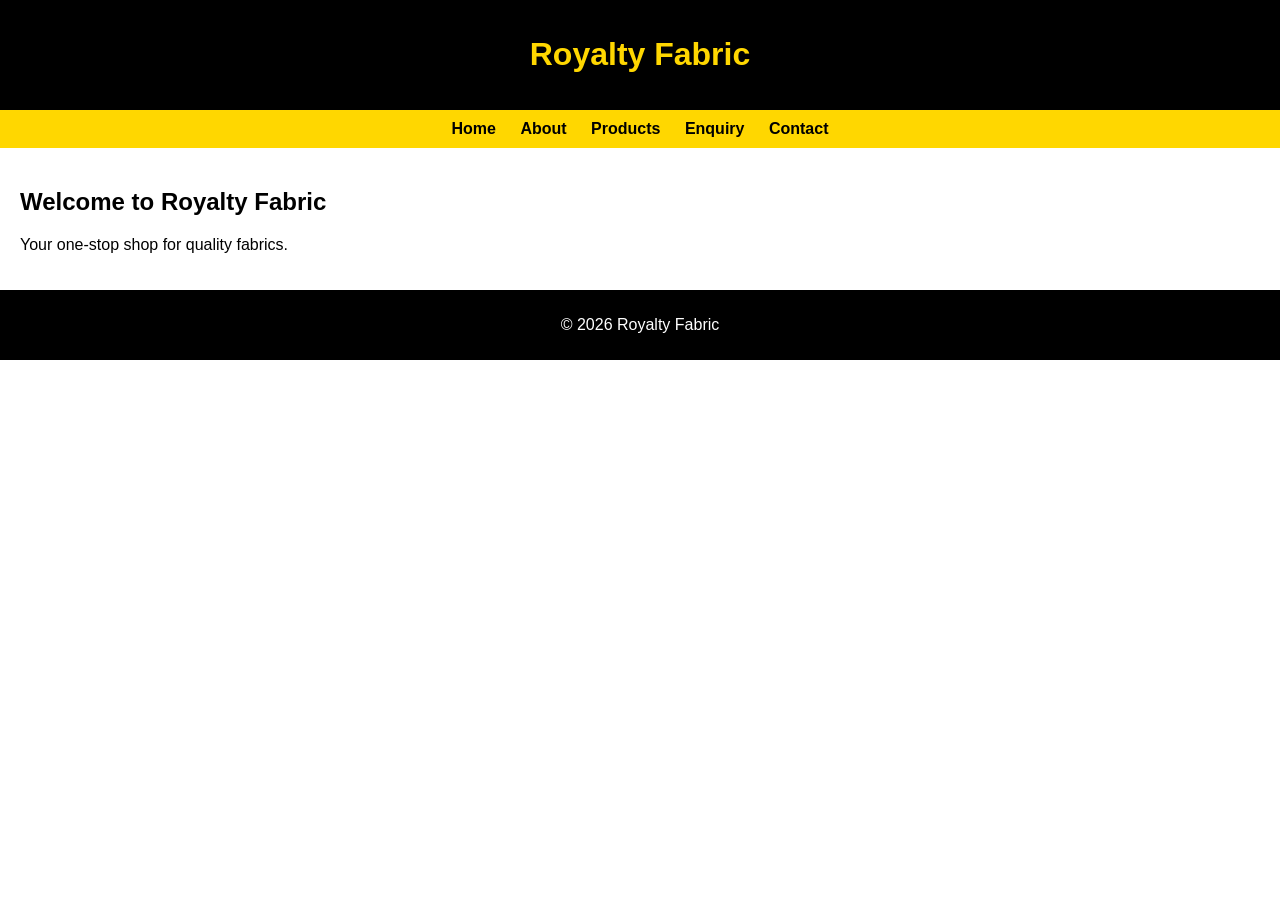
==== index.html @ 3540ddf5 "Initial website upload" ====
<!DOCTYPE html>
<html lang="en">
<head>
    <title>Royalty Fabric - Home</title>
    <link rel="stylesheet" href="css/styles.css">
</head>

<body>

<!-- Header -->
<header>
    <h1>Royalty Fabric</h1>
</header>

<!-- Navigation Menu -->
<nav>
    <a href="index.html">Home</a>
    <a href="about.html">About</a>
    <a href="products.html">Products</a>
    <a href="enquiry.html">Enquiry</a>
    <a href="contact.html">Contact</a>
</nav>

<!-- Main Content -->
<main>
    <h2>Welcome to Royalty Fabric</h2>
    <p>Your one-stop shop for quality fabrics.</p>
</main>

<!-- Footer -->
<footer>
    <p>&copy; 2026 Royalty Fabric</p>
</footer>

</body>
</html>
---- css/styles.css ----
/* Body styling */
body {
    font-family: Arial, sans-serif;
    margin: 0;
    padding: 0;
}

/* Header */
header {
    background-color: black;
    color: gold;
    text-align: center;
    padding: 15px;
}

/* Navigation */
nav {
    background-color: gold;
    padding: 10px;
    text-align: center;
}

nav a {
    margin: 10px;
    text-decoration: none;
    color: black;
    font-weight: bold;
}

/* Main content */
main {
    padding: 20px;
}

/* Footer */
footer {
    background-color: black;
    color: white;
    text-align: center;
    padding: 10px;
}
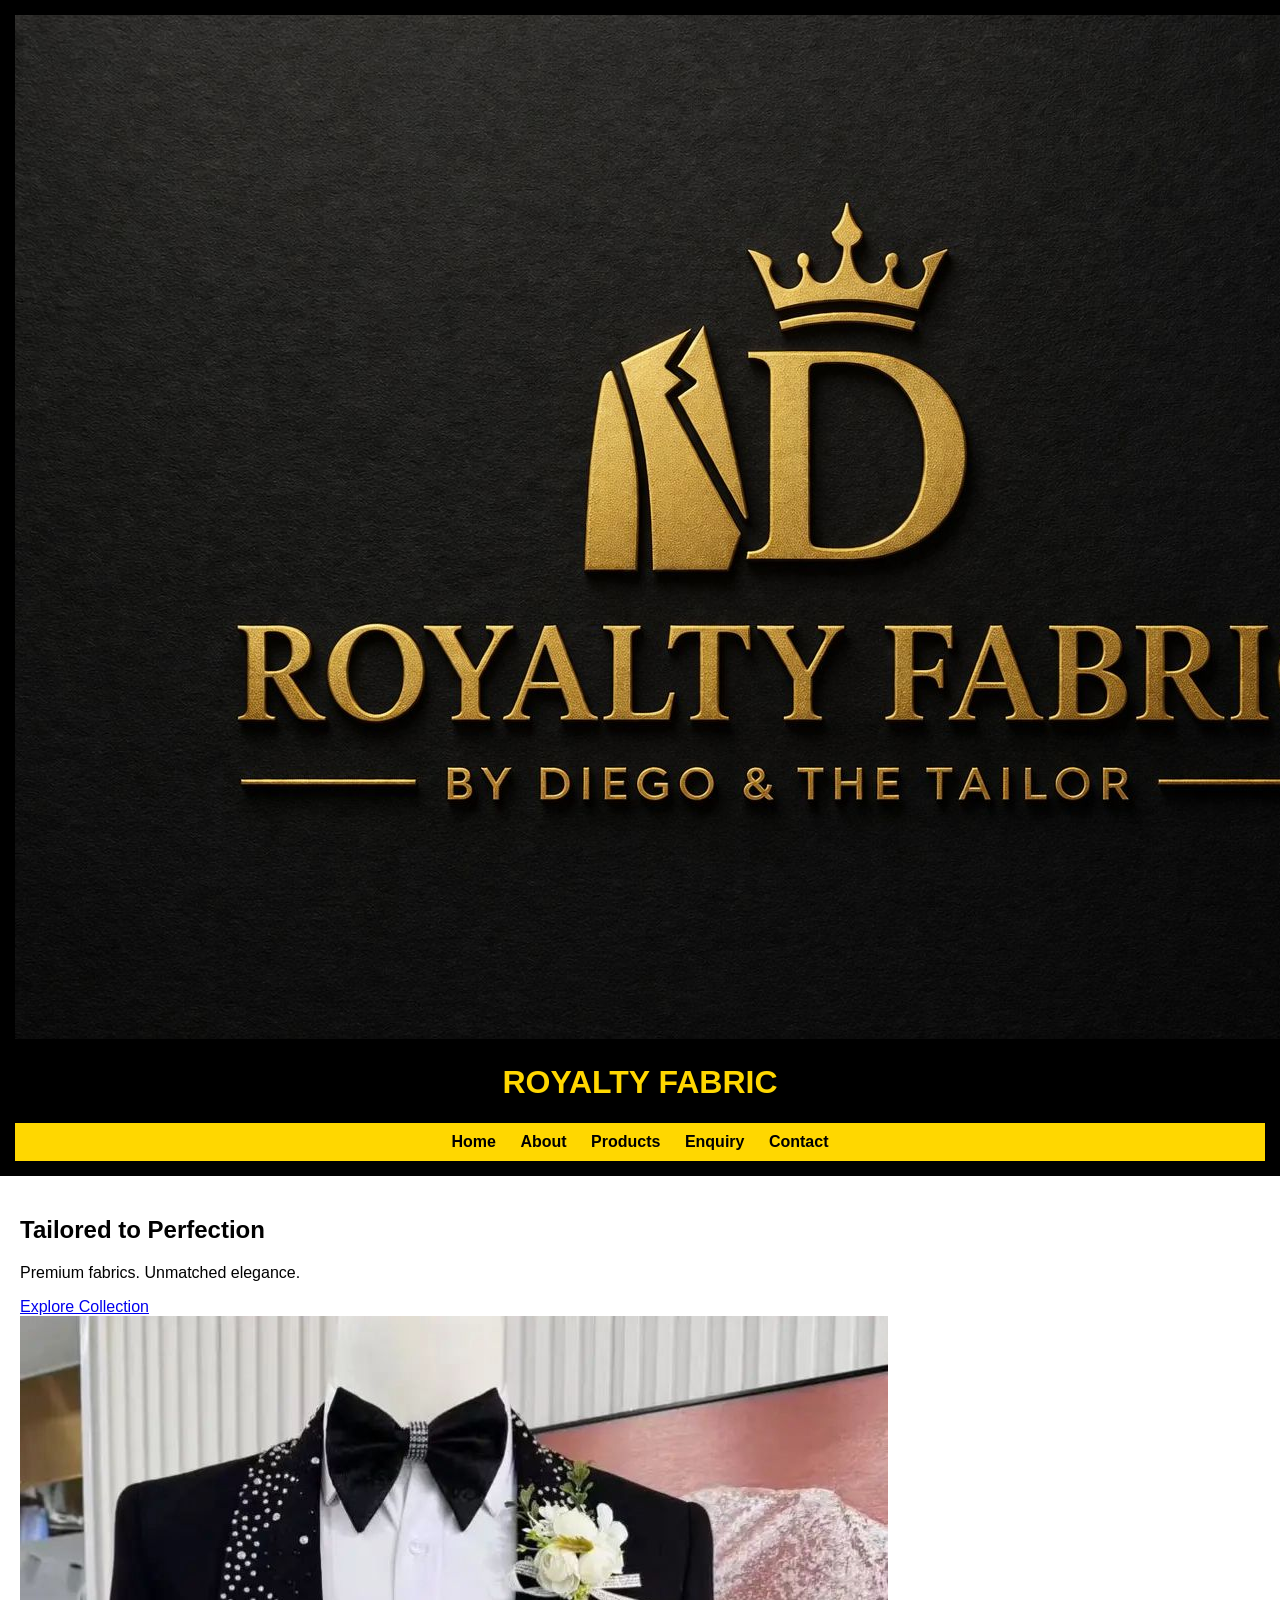
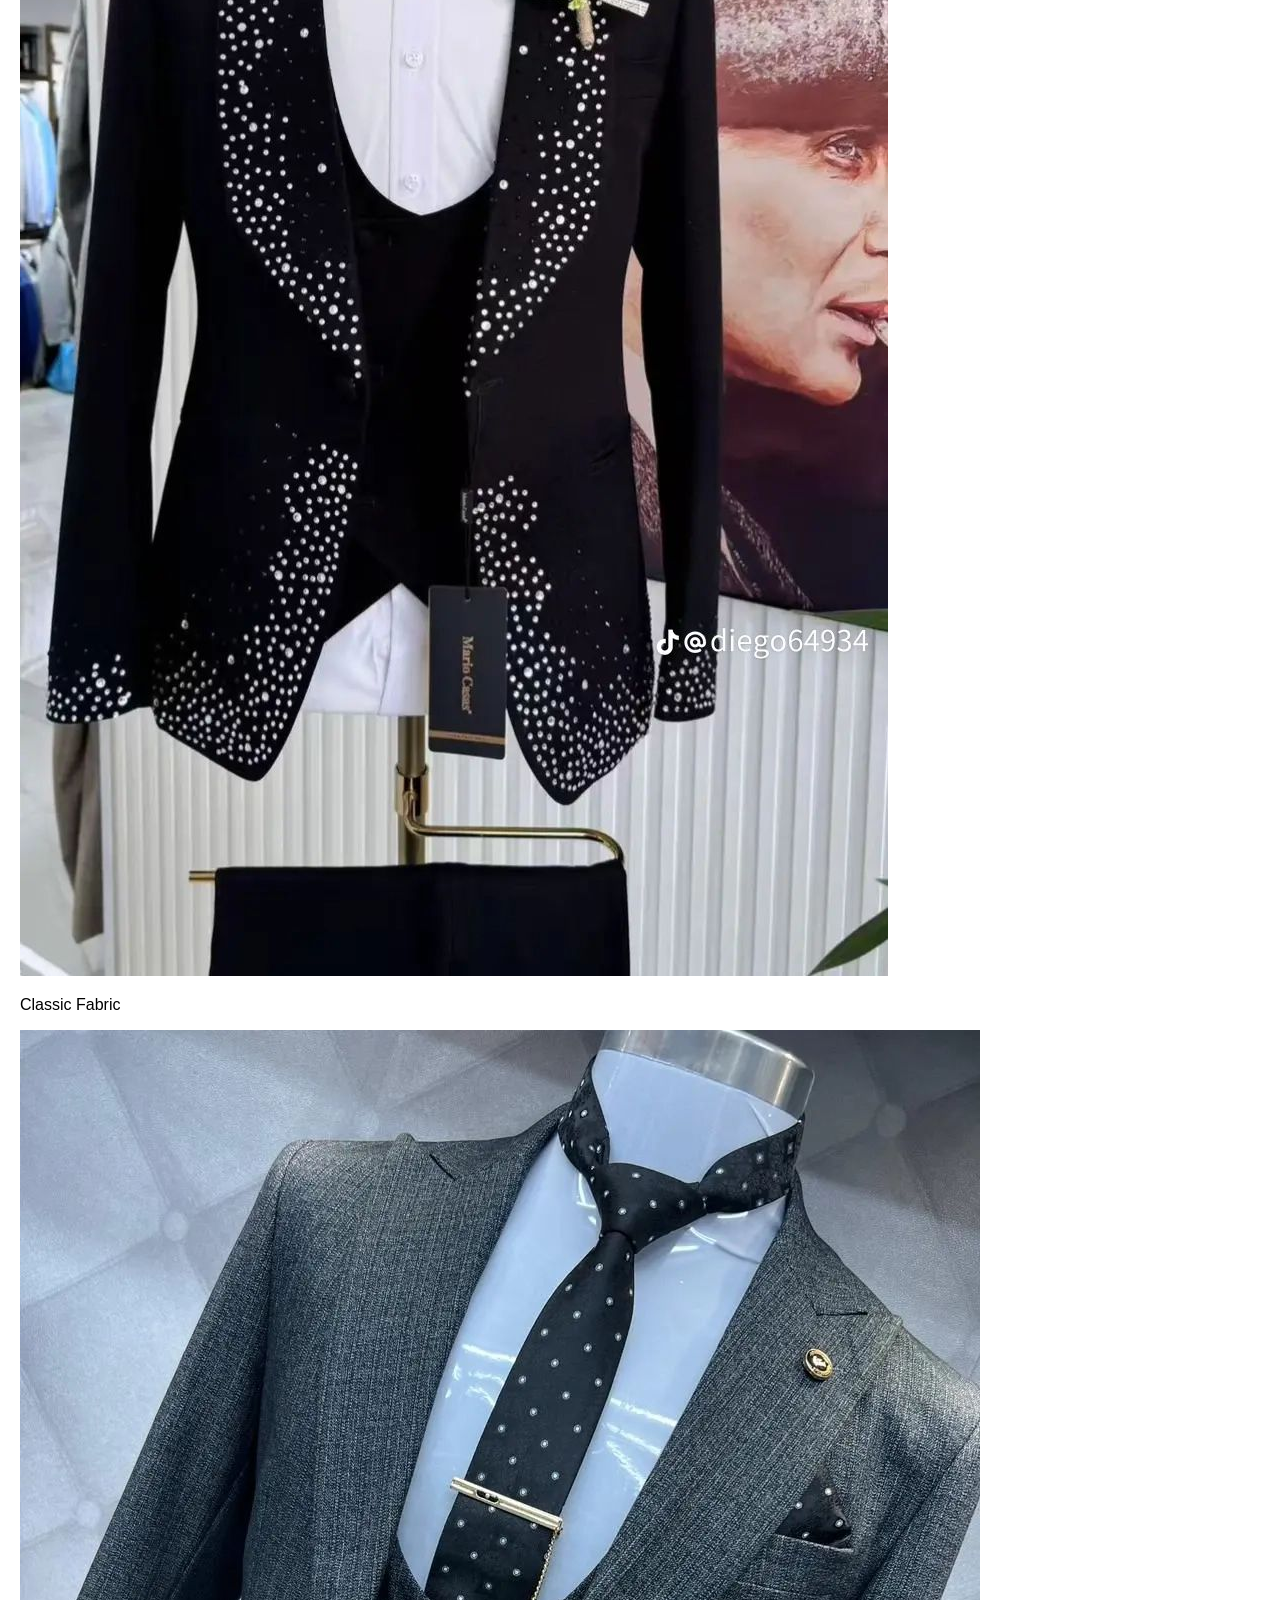
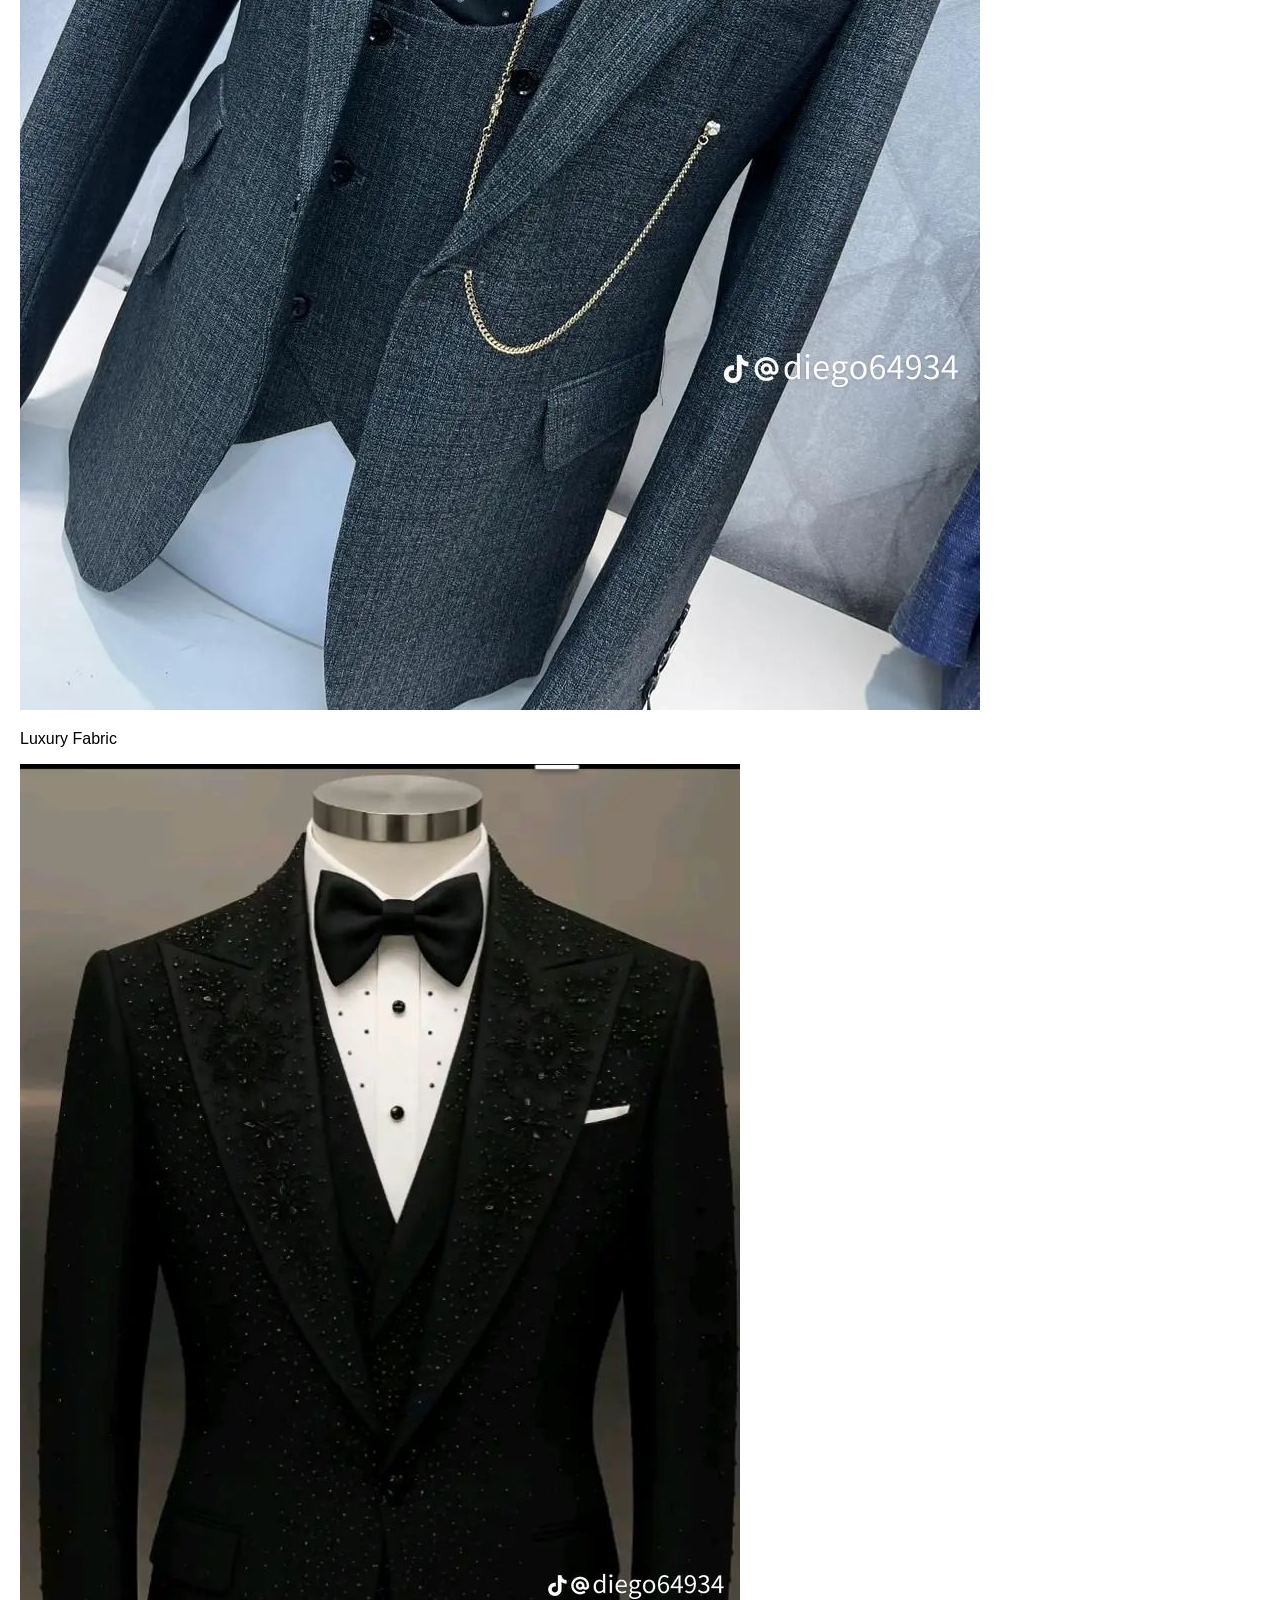
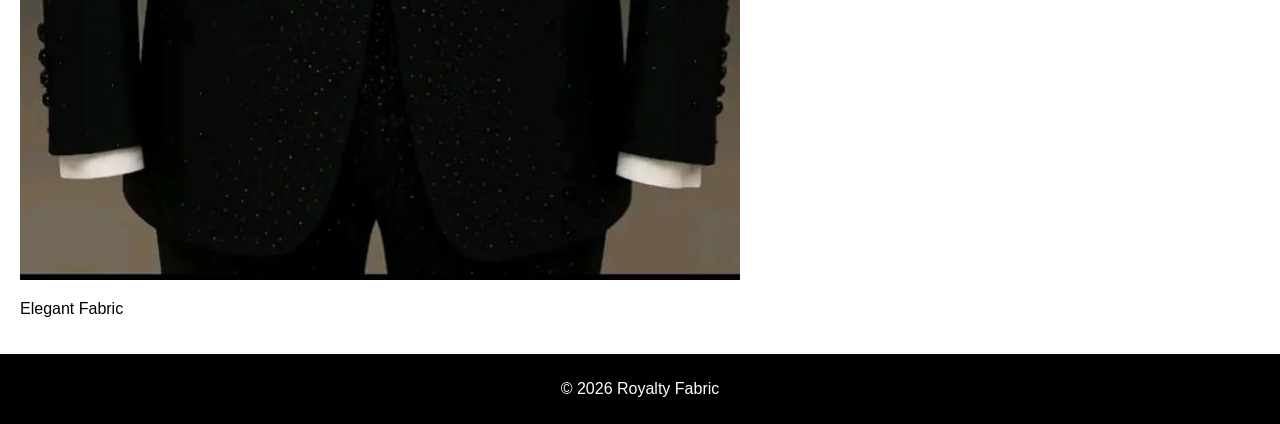
==== commit cd91fe54: "Update index.html" ====
--- a/index.html
+++ b/index.html
@@ -7,30 +7,51 @@
 
 <body>
 
-<!-- Header -->
-<header>
-    <h1>Royalty Fabric</h1>
+<header class="top-header">
+    <div class="logo-section">
+        <img src="images/logo.png" alt="Logo">
+        <h1>ROYALTY FABRIC</h1>
+    </div>
+
+    <nav>
+        <a href="index.html">Home</a>
+        <a href="about.html">About</a>
+        <a href="products.html">Products</a>
+        <a href="enquiry.html">Enquiry</a>
+        <a href="contact.html">Contact</a>
+    </nav>
 </header>
 
-<!-- Navigation Menu -->
-<nav>
-    <a href="index.html">Home</a>
-    <a href="about.html">About</a>
-    <a href="products.html">Products</a>
-    <a href="enquiry.html">Enquiry</a>
-    <a href="contact.html">Contact</a>
-</nav>
+<main>
 
-<!-- Main Content -->
-<main>
-    <h2>Welcome to Royalty Fabric</h2>
-    <p>Your one-stop shop for quality fabrics.</p>
+    <!-- HERO SECTION -->
+    <section class="hero">
+        <h1>Tailored to Perfection</h1>
+        <p>Premium fabrics. Unmatched elegance.</p>
+        <a href="products.html" class="btn">Explore Collection</a>
+        <div class="hero-products">
+    <div class="product-card">
+        <img src="images/fabric1.jpg">
+        <p>Classic Fabric</p>
+    </div>
+
+    <div class="product-card">
+        <img src="images/fabric2.jpg">
+        <p>Luxury Fabric</p>
+    </div>
+
+    <div class="product-card">
+        <img src="images/fabric3.jpg">
+        <p>Elegant Fabric</p>
+    </div>
+</div>
+   
+
 </main>
 
-<!-- Footer -->
 <footer>
-    <p>&copy; 2026 Royalty Fabric</p>
+    <p>© 2026 Royalty Fabric</p>
 </footer>
 
 </body>
-</html>+</html>
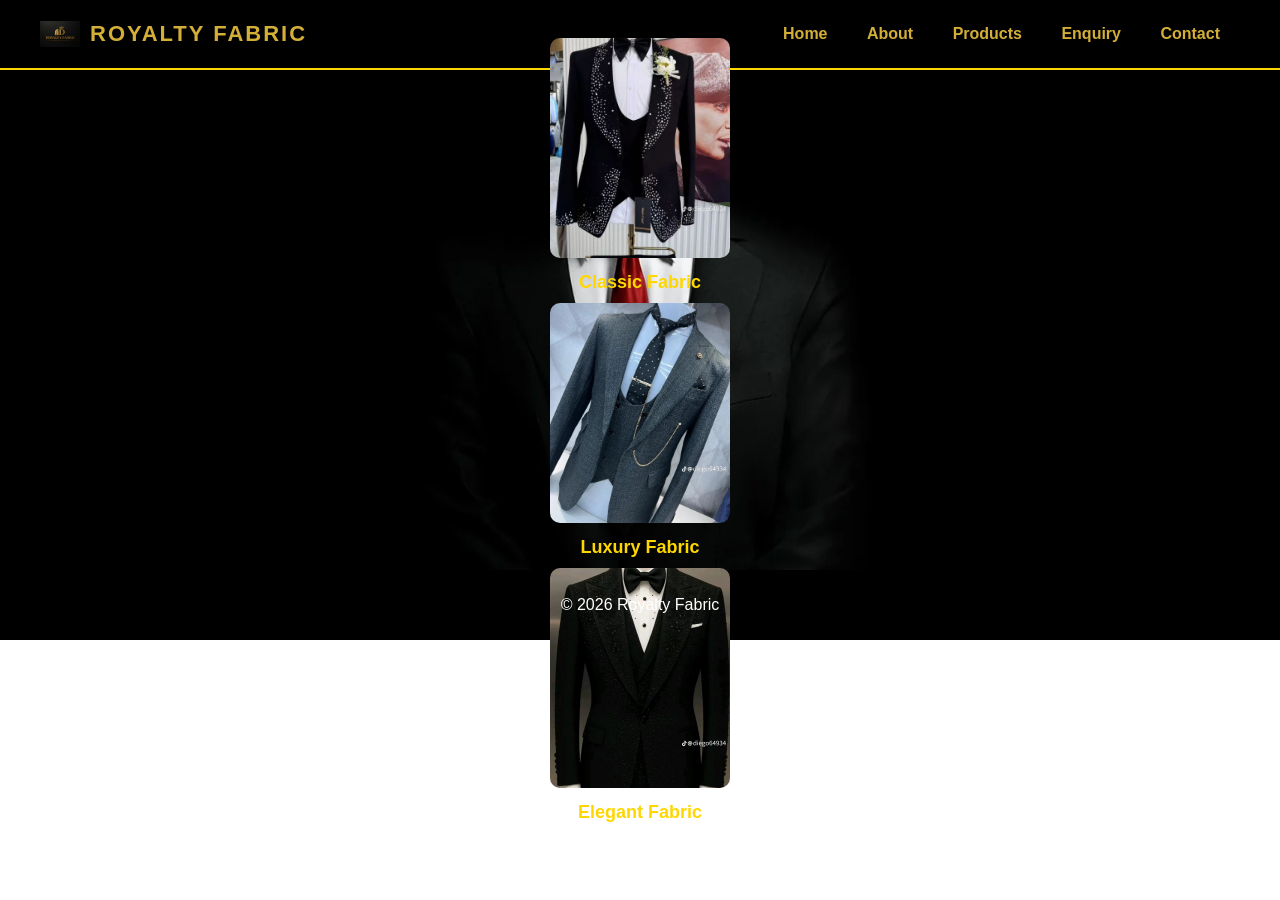
==== commit eb1c213f: "Update index.html" ====
--- a/index.html
+++ b/index.html
@@ -3,6 +3,7 @@
 <head>
     <title>Royalty Fabric - Home</title>
     <link rel="stylesheet" href="css/styles.css">
+    <meta name="viewport" content="width=device-width, initial-scale=1.0">
 </head>
 
 <body>
@@ -30,6 +31,8 @@
         <p>Premium fabrics. Unmatched elegance.</p>
         <a href="products.html" class="btn">Explore Collection</a>
         <div class="hero-products">
+   <div class="product-container">
+
     <div class="product-card">
         <img src="images/fabric1.jpg">
         <p>Classic Fabric</p>
--- a/css/styles.css
+++ b/css/styles.css
@@ -15,7 +15,7 @@
 
 /* Navigation */
 nav {
-    background-color: gold;
+    background-color: black;
     padding: 10px;
     text-align: center;
 }
@@ -23,7 +23,7 @@
 nav a {
     margin: 10px;
     text-decoration: none;
-    color: black;
+    color: gold;
     font-weight: bold;
 }
 
@@ -38,4 +38,165 @@
     color: white;
     text-align: center;
     padding: 10px;
-}+    margin-top: auto;
+
+}
+.gallery img {
+    width: 250px;
+    height: 350px;
+    border-radius: 10px;
+    transition: transform 0.3s;
+}
+
+.gallery img:hover {
+    transform: scale(1.05);
+}
+.hero {
+    background-image: url("../images/fabric6.jpg"); /* your suit image */
+    background-size: cover;      /* makes it fill like product images */
+    background-position: top; /* keeps it centered */
+    background-repeat: no-repeat;
+    
+    height: 500px;               /* controls how tall the black section is */
+    
+    display: flex;
+    flex-direction: column;
+    justify-content: center;     /* centers text vertically */
+    align-items: center;         /* centers text horizontally */
+    
+    text-align: center;
+    color: white;
+}
+.hero h1 {
+    font-size: 40px;
+}
+
+.hero p {
+    font-size: 18px;
+    margin: 10px 0;
+}
+
+.btn {
+    background-color: gold;
+    color: black;
+    padding: 10px 20px;
+    text-decoration: none;
+    border-radius: 5px;
+}
+.products {
+    text-align: center;
+    padding: 40px;
+}
+
+.product-grid {
+    display: flex;
+    gap: 20px;
+    justify-content: center;
+}
+
+.product-card img {
+    width: 200px;
+    height: 250px;
+    border-radius: 10px;
+}
+.product-card img {
+    width: 250px;
+    height: 300px;        /* forces same height */
+    object-fit: cover;    /* crops nicely like the 3rd image */
+    border-radius: 10px;
+}
+
+.product-card {
+    text-align: center;
+}
+
+.product-grid {
+    display: flex;
+    justify-content: center;
+    gap: 20px;
+    flex-wrap: wrap;
+}
+.hero-products {
+    display: flex;
+    justify-content: center;
+    gap: 20px;
+    margin-top: 40px;
+}
+
+.hero-products .product-card img {
+    width: 180px;
+    height: 220px;
+    object-fit: cover;
+    border-radius: 10px;
+}
+
+.hero-products p {
+    color: white;
+    margin-top: 10px;
+}
+header {
+    display: flex;
+    align-items: center;     /* aligns logo & text vertically */
+    justify-content: center; /* keeps them centered */
+    gap: 15px;               /* space between logo & text */
+}
+
+header img {
+    width: 60px;             /* adjust logo size */
+}
+
+header h1 {
+    margin: 0;               /* removes extra space */
+}
+.hero-products p {
+    color: gold;
+    font-weight: bold;
+}
+/* HEADER LAYOUT */
+.top-header {
+    display: flex;
+    justify-content: space-between; /* pushes logo left, nav right */
+    align-items: center;
+    padding: 15px 40px;
+    background-color: black;
+    border-bottom: 2px solid gold; /* gold line */
+}
+
+/* LOGO + TEXT */
+.logo-section {
+    display: flex;
+    align-items: center;
+    gap: 10px;
+}
+
+.logo-section img {
+    width: 40px;
+}
+
+/* GOLD TEXT STYLE */
+.logo-section h1 {
+    color: #D4AF37; /* luxury gold */
+    font-size: 22px;
+    margin: 0;
+    letter-spacing: 2px;
+}
+
+/* NAVIGATION */
+nav a {
+    color: #D4AF37;
+    text-decoration: none;
+    margin-left: 25px;
+    font-size: 16px;
+}
+
+/* HOVER EFFECT (optional but nice) */
+nav a:hover {
+    color: white;
+}
+body {
+    margin: 0;
+}
+main {
+    margin: 0;
+    padding: 0;
+}
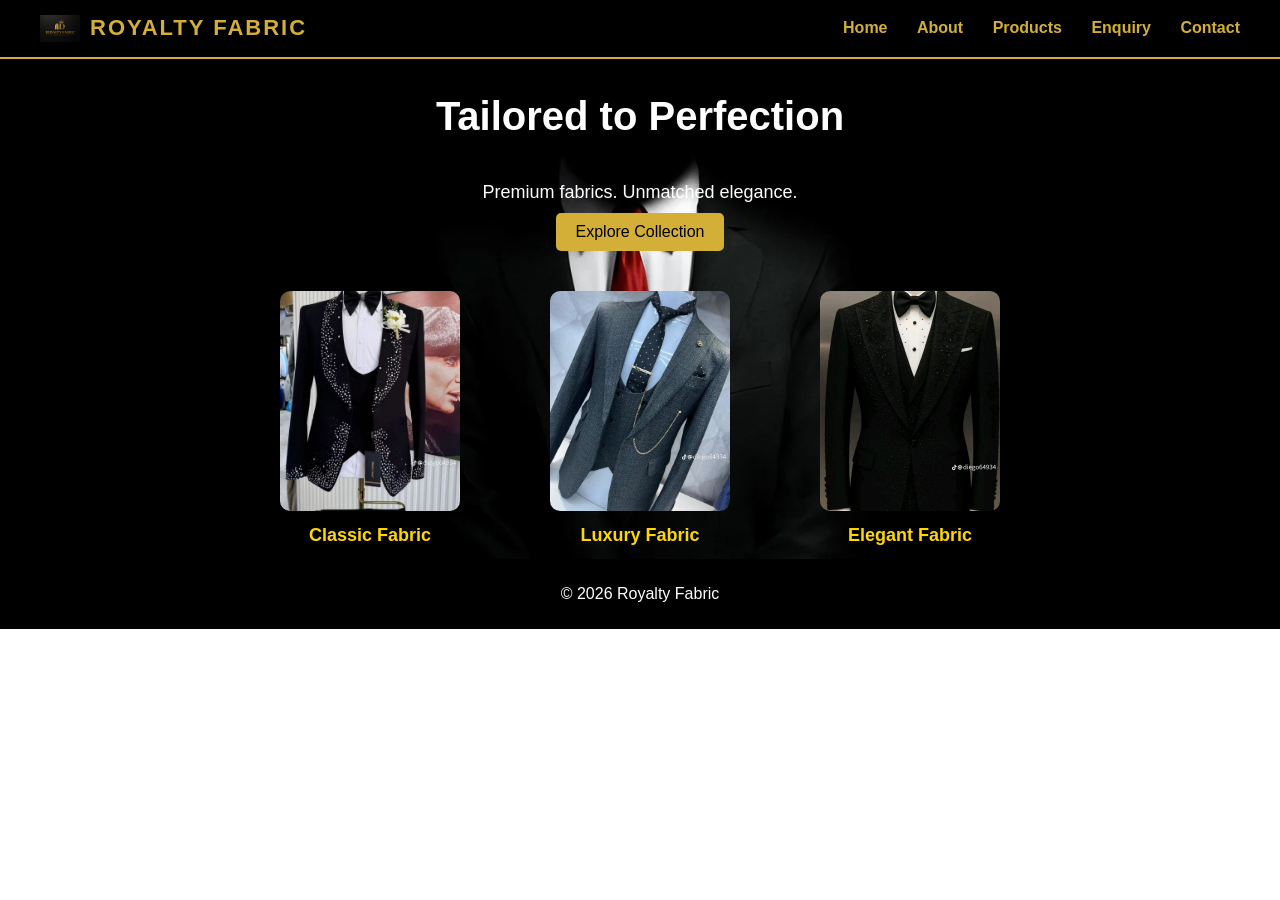
==== commit 8ad2a5aa: "Update index.html" ====
--- a/index.html
+++ b/index.html
@@ -3,7 +3,6 @@
 <head>
     <title>Royalty Fabric - Home</title>
     <link rel="stylesheet" href="css/styles.css">
-    <meta name="viewport" content="width=device-width, initial-scale=1.0">
 </head>
 
 <body>
--- a/css/styles.css
+++ b/css/styles.css
@@ -1,72 +1,69 @@
-/* Body styling */
+/* BODY */
 body {
     font-family: Arial, sans-serif;
     margin: 0;
     padding: 0;
 }
 
-/* Header */
-header {
+/* HEADER (TOP BAR) */
+.top-header {
+    display: flex;
+    justify-content: space-between;
+    align-items: center;
+    padding: 15px 40px;
     background-color: black;
-    color: gold;
-    text-align: center;
-    padding: 15px;
+    border-bottom: 2px solid #D4AF37;
 }
 
-/* Navigation */
-nav {
-    background-color: black;
-    padding: 10px;
-    text-align: center;
+/* LOGO SECTION */
+.logo-section {
+    display: flex;
+    align-items: center;
+    gap: 10px;
 }
 
+.logo-section img {
+    width: 40px;
+}
+
+.logo-section h1 {
+    color: #D4AF37;
+    font-size: 22px;
+    margin: 0;
+    letter-spacing: 2px;
+}
+
+/* NAVIGATION */
 nav a {
-    margin: 10px;
+    color: #D4AF37;
     text-decoration: none;
-    color: gold;
+    margin-left: 25px;
+    font-size: 16px;
     font-weight: bold;
 }
 
-/* Main content */
-main {
-    padding: 20px;
+nav a:hover {
+    color: white;
 }
 
-/* Footer */
-footer {
-    background-color: black;
-    color: white;
-    text-align: center;
-    padding: 10px;
-    margin-top: auto;
+/* HERO SECTION */
+.hero {
+    background-image: url("../images/fabric6.jpg");
+    background-size: cover;
+    background-position: top;
+    background-repeat: no-repeat;
 
-}
-.gallery img {
-    width: 250px;
-    height: 350px;
-    border-radius: 10px;
-    transition: transform 0.3s;
-}
+    height: 500px;
 
-.gallery img:hover {
-    transform: scale(1.05);
-}
-.hero {
-    background-image: url("../images/fabric6.jpg"); /* your suit image */
-    background-size: cover;      /* makes it fill like product images */
-    background-position: top; /* keeps it centered */
-    background-repeat: no-repeat;
-    
-    height: 500px;               /* controls how tall the black section is */
-    
     display: flex;
     flex-direction: column;
-    justify-content: center;     /* centers text vertically */
-    align-items: center;         /* centers text horizontally */
-    
+    justify-content: center;
+    align-items: center;
+
     text-align: center;
     color: white;
 }
+
 .hero h1 {
     font-size: 40px;
 }
@@ -76,46 +73,16 @@
     margin: 10px 0;
 }
 
+/* BUTTON */
 .btn {
-    background-color: gold;
+    background-color: #D4AF37;
     color: black;
     padding: 10px 20px;
     text-decoration: none;
     border-radius: 5px;
 }
-.products {
-    text-align: center;
-    padding: 40px;
-}
 
-.product-grid {
-    display: flex;
-    gap: 20px;
-    justify-content: center;
-}
-
-.product-card img {
-    width: 200px;
-    height: 250px;
-    border-radius: 10px;
-}
-.product-card img {
-    width: 250px;
-    height: 300px;        /* forces same height */
-    object-fit: cover;    /* crops nicely like the 3rd image */
-    border-radius: 10px;
-}
-
-.product-card {
-    text-align: center;
-}
-
-.product-grid {
-    display: flex;
-    justify-content: center;
-    gap: 20px;
-    flex-wrap: wrap;
-}
+/* HERO PRODUCTS (UNDER BUTTON) */
 .hero-products {
     display: flex;
     justify-content: center;
@@ -131,72 +98,41 @@
 }
 
 .hero-products p {
-    color: white;
-    margin-top: 10px;
-}
-header {
-    display: flex;
-    align-items: center;     /* aligns logo & text vertically */
-    justify-content: center; /* keeps them centered */
-    gap: 15px;               /* space between logo & text */
-}
-
-header img {
-    width: 60px;             /* adjust logo size */
-}
-
-header h1 {
-    margin: 0;               /* removes extra space */
-}
-.hero-products p {
     color: gold;
     font-weight: bold;
 }
-/* HEADER LAYOUT */
-.top-header {
-    display: flex;
-    justify-content: space-between; /* pushes logo left, nav right */
-    align-items: center;
-    padding: 15px 40px;
-    background-color: black;
-    border-bottom: 2px solid gold; /* gold line */
+
+/* PRODUCTS SECTION */
+.products {
+    text-align: center;
+    padding: 40px;
 }
 
-/* LOGO + TEXT */
-.logo-section {
+/* PRODUCT CONTAINER (RESPONSIVE) */
+.product-container {
     display: flex;
-    align-items: center;
-    gap: 10px;
+    justify-content: center;
+    gap: 20px;
+    flex-wrap: wrap;
 }
 
-.logo-section img {
-    width: 40px;
+/* PRODUCT CARD */
+.product-card {
+    text-align: center;
+    width: 250px;
 }
 
-/* GOLD TEXT STYLE */
-.logo-section h1 {
-    color: #D4AF37; /* luxury gold */
-    font-size: 22px;
-    margin: 0;
-    letter-spacing: 2px;
+.product-card img {
+    width: 250px;
+    height: 300px;
+    object-fit: cover;
+    border-radius: 10px;
 }
 
-/* NAVIGATION */
-nav a {
-    color: #D4AF37;
-    text-decoration: none;
-    margin-left: 25px;
-    font-size: 16px;
+/* FOOTER */
+footer {
+    background-color: black;
+    color: white;
+    text-align: center;
+    padding: 10px;
 }
-
-/* HOVER EFFECT (optional but nice) */
-nav a:hover {
-    color: white;
-}
-body {
-    margin: 0;
-}
-main {
-    margin: 0;
-    padding: 0;
-}
